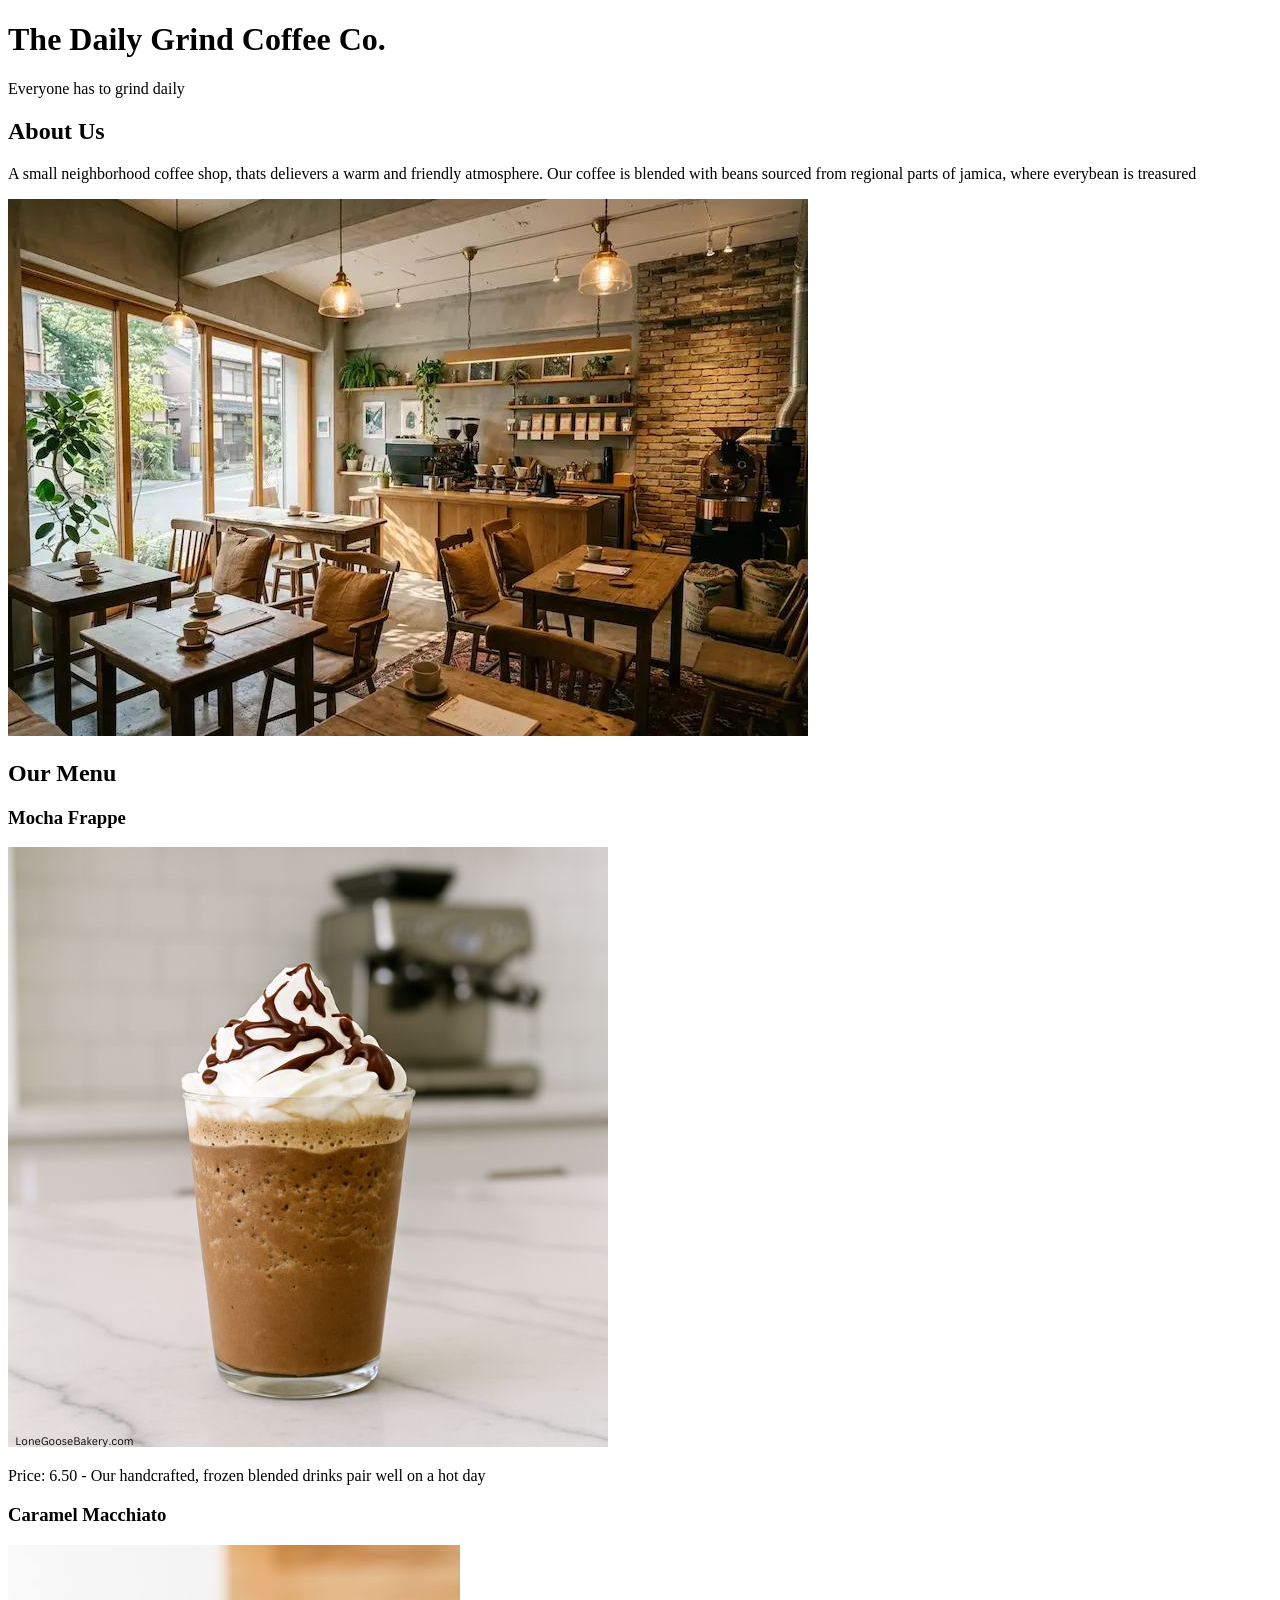
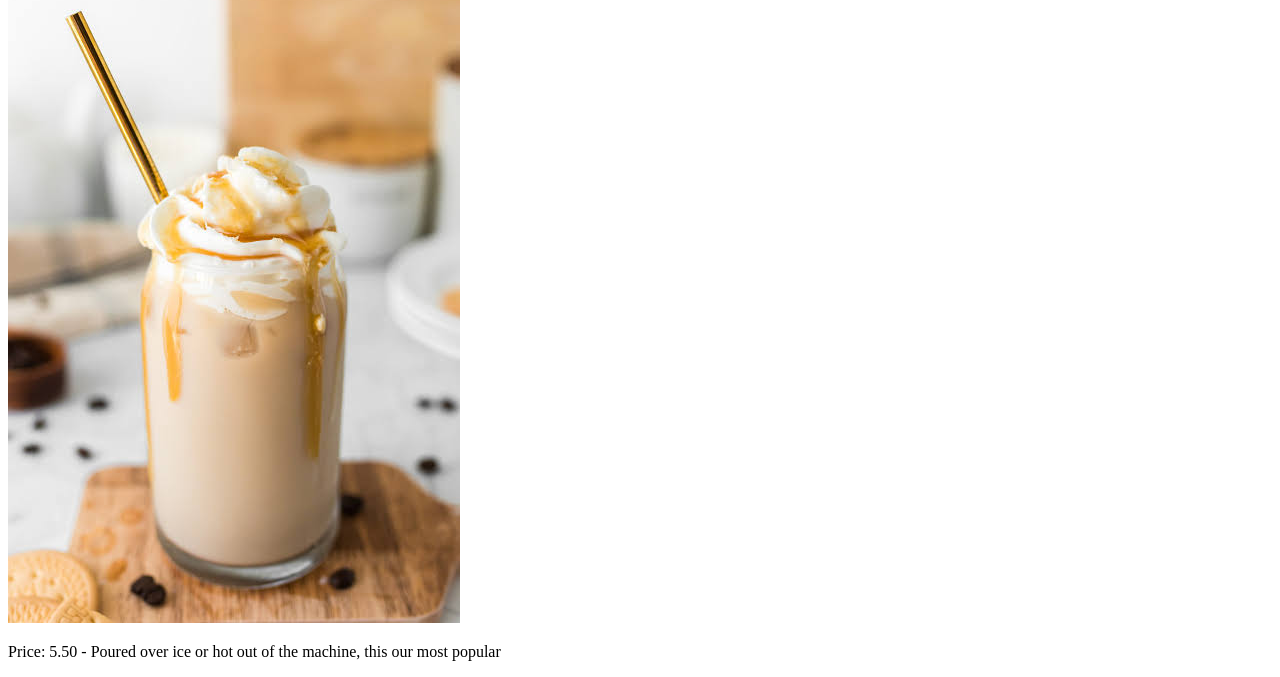
==== daily-grind/index.html @ fbb85e5f "New project file" ====
<!DOCTYPE html>
<html lang="en">
<head>
    <meta charset="UTF-8">
    <meta name="viewport" content="width=device-width, initial-scale=1.0">
    <title>Daily Grind</title>
    <link rel="stylesheet" href="style.css">
</head>
<body>
    <header>
        <h1>The Daily Grind Coffee Co.</h1>
        <p>Everyone has to grind daily</p>
    </header>
    <main>
        <section>
            <div>       
            <h2>About Us</h2>
            <p>A small neighborhood coffee shop, thats delievers a warm and friendly atmosphere. Our coffee is blended with beans sourced from regional parts of jamica, where everybean is treasured</p>
            </div>
            <img id="coffee-shop" src="./images/coffee-shop.jpg" alt="coffee-shop">
        </section>
        <section>
            <h2>Our Menu</h2>
            <div>
                <h3>Mocha Frappe</h3>
                <img src="./images/mocha.jpg" alt="mocha">
                <p>Price: 6.50 - Our handcrafted, frozen blended drinks pair well on a hot day</p>
            </div>
            <div>
                <h3>Caramel Macchiato</h3>
                <img src="./images/caramel.jpg" alt="caramel">
                <p>Price: 5.50 - Poured over ice or hot out of the machine, this our most popular</p>
            </div>
        </section>
    </main>
</body>
</html>
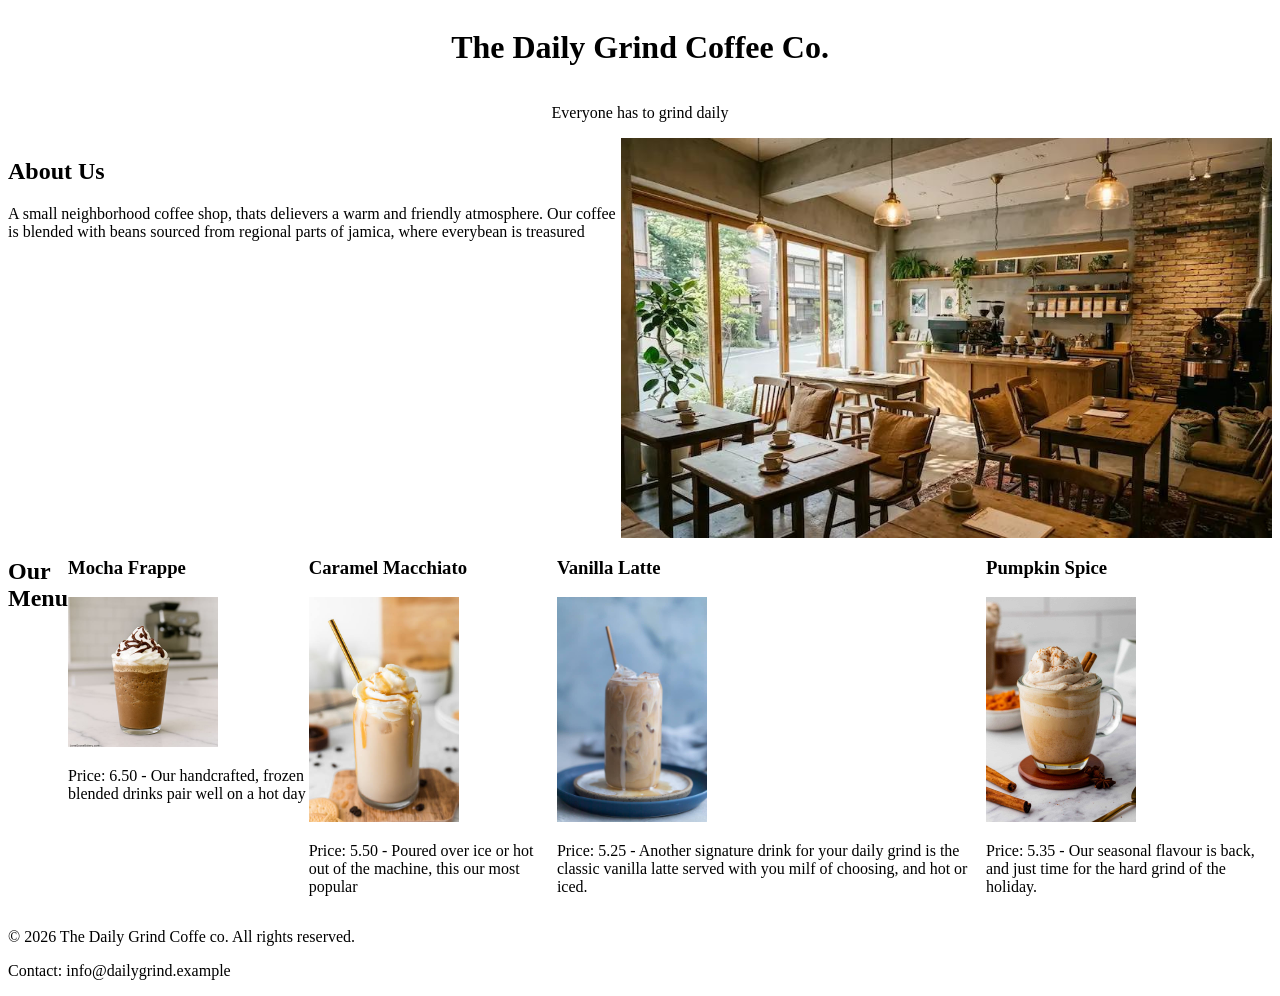
==== commit 2895aefb: "Html completed" ====
--- a/daily-grind/index.html
+++ b/daily-grind/index.html
@@ -17,21 +17,35 @@
             <h2>About Us</h2>
             <p>A small neighborhood coffee shop, thats delievers a warm and friendly atmosphere. Our coffee is blended with beans sourced from regional parts of jamica, where everybean is treasured</p>
             </div>
-            <img id="coffee-shop" src="./images/coffee-shop.jpg" alt="coffee-shop">
+            <img id="shop-img" src="./images/coffee-shop.jpg" alt="coffee-shop">
         </section>
         <section>
             <h2>Our Menu</h2>
             <div>
                 <h3>Mocha Frappe</h3>
-                <img src="./images/mocha.jpg" alt="mocha">
+                <img class="men-img" src="./images/mocha.jpg" alt="mocha">
                 <p>Price: 6.50 - Our handcrafted, frozen blended drinks pair well on a hot day</p>
             </div>
             <div>
                 <h3>Caramel Macchiato</h3>
-                <img src="./images/caramel.jpg" alt="caramel">
+                <img class="men-img" src="./images/caramel.jpg" alt="caramel">
                 <p>Price: 5.50 - Poured over ice or hot out of the machine, this our most popular</p>
+            </div>
+            <div>
+                <h3>Vanilla Latte</h3>
+                <img class="men-img" src="./images/vanilla.jpg" alt="Vanilla Latte">
+                <p>Price: 5.25 - Another signature drink for your daily grind is the classic vanilla latte served with you milf of choosing, and hot or iced.</p>
+            </div>
+            <div>
+                <h3>Pumpkin Spice</h3>
+                <img class="men-img" src="./images/pumpkin.jpg" alt="Pumpkin drink">
+                <p>Price: 5.35 - Our seasonal flavour is back, and just time for the hard grind of the holiday.</p>
             </div>
         </section>
     </main>
+    <footer>
+        <p>&copy; 2026 The Daily Grind Coffe co. All rights reserved.</p>
+        <p>Contact: info@dailygrind.example</p>
+    </footer>
 </body>
 </html>
--- a/daily-grind/style.css
+++ b/daily-grind/style.css
@@ -0,0 +1,21 @@
+.men-img {
+    width: 100%;
+    max-width: 150px;
+    height: auto;
+}
+
+#shop-img{
+    width: 100%;
+    max-width: 700px;
+    height: 400px;
+}
+header {
+    display: flex;
+    flex-direction: column;
+    align-items: center;
+}
+
+section {
+    display: flex;
+    
+}
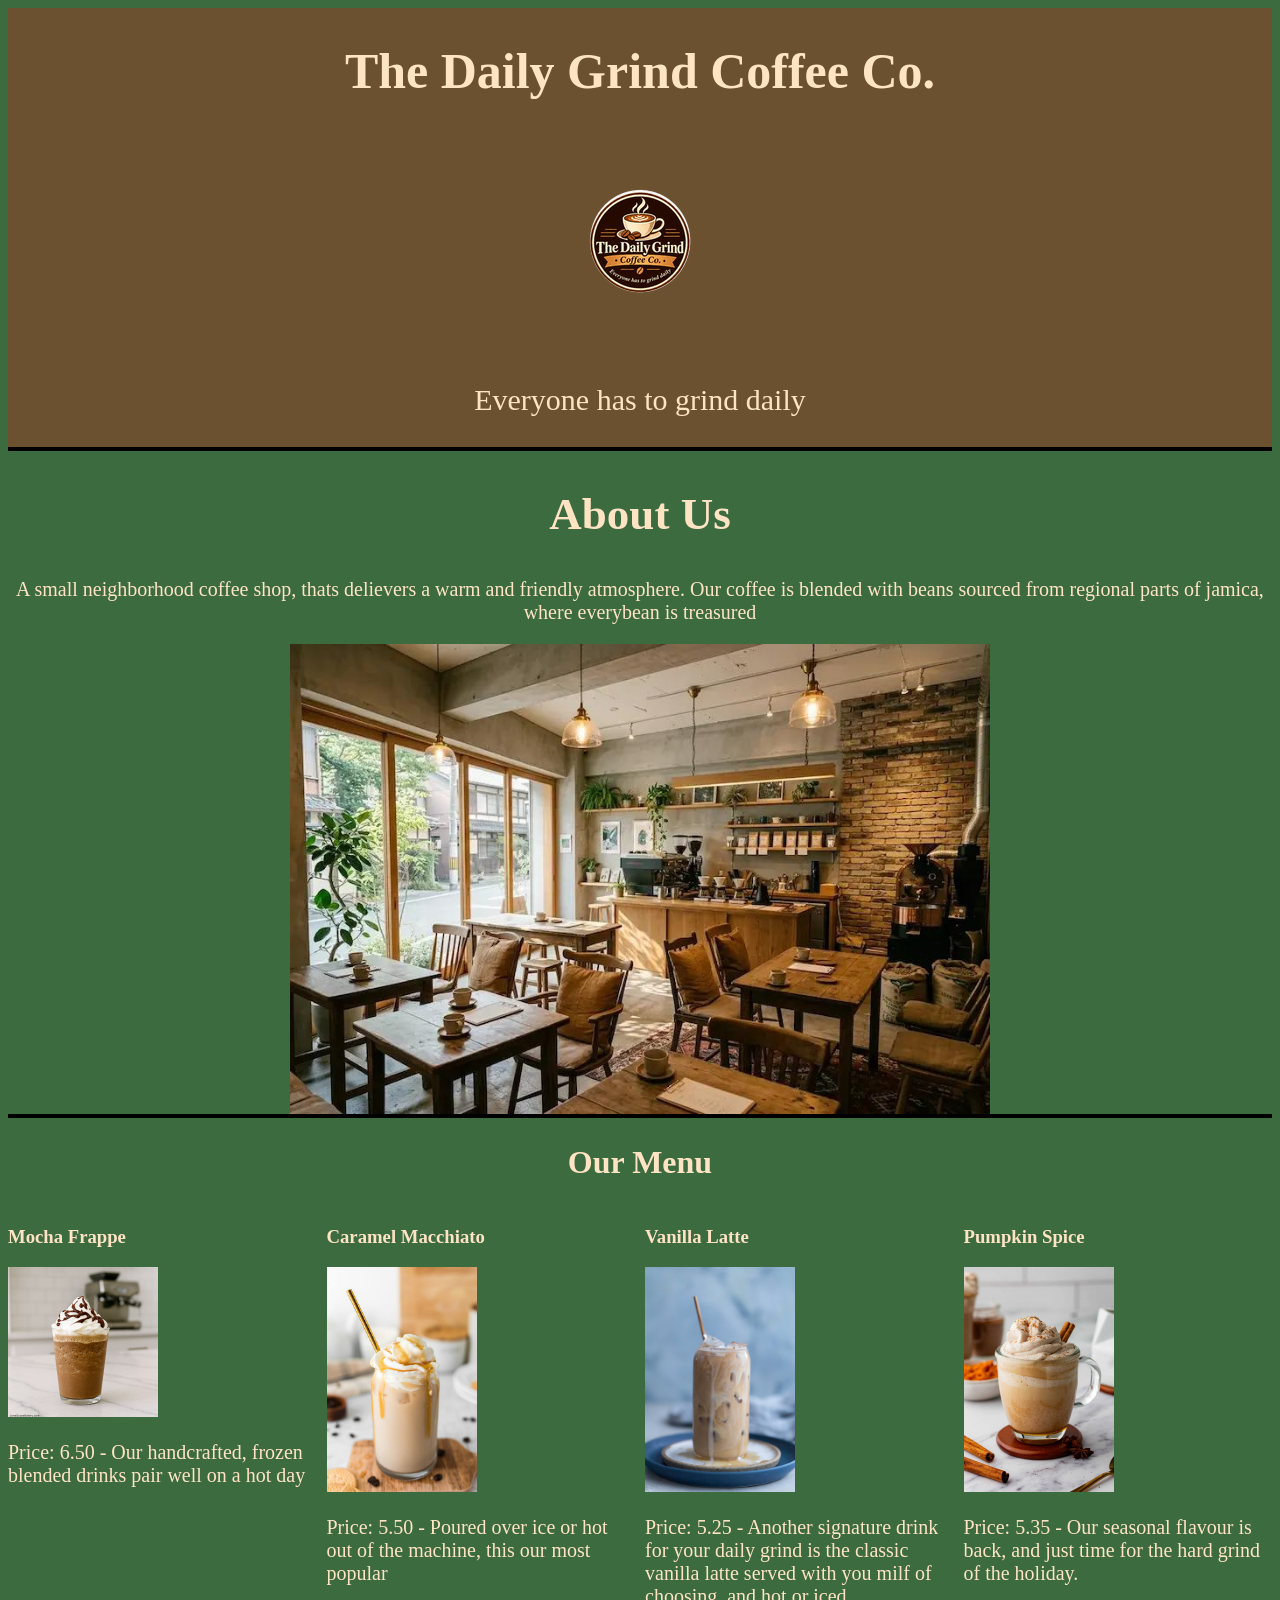
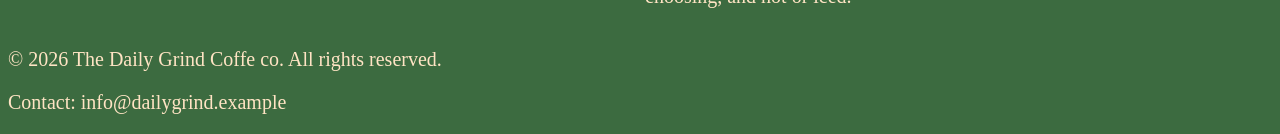
==== commit 459b00af: "Complete Daily Grind Coffee Co responsive homepage" ====
--- a/daily-grind/index.html
+++ b/daily-grind/index.html
@@ -9,18 +9,20 @@
 <body>
     <header>
         <h1>The Daily Grind Coffee Co.</h1>
-        <p>Everyone has to grind daily</p>
+        <img class="logo" src="./images/grind.png" alt="Logo">
+        <p id="motto">Everyone has to grind daily</p>
     </header>
     <main>
-        <section>
+        <section id="about-us">
             <div>       
             <h2>About Us</h2>
-            <p>A small neighborhood coffee shop, thats delievers a warm and friendly atmosphere. Our coffee is blended with beans sourced from regional parts of jamica, where everybean is treasured</p>
+            <p id="description">A small neighborhood coffee shop, thats delievers a warm and friendly atmosphere. Our coffee is blended with beans sourced from regional parts of jamica, where everybean is treasured</p>
             </div>
             <img id="shop-img" src="./images/coffee-shop.jpg" alt="coffee-shop">
         </section>
         <section>
-            <h2>Our Menu</h2>
+            <h2 id="menu-title">Our Menu</h2>
+        <div class="menu">
             <div>
                 <h3>Mocha Frappe</h3>
                 <img class="men-img" src="./images/mocha.jpg" alt="mocha">
@@ -41,6 +43,7 @@
                 <img class="men-img" src="./images/pumpkin.jpg" alt="Pumpkin drink">
                 <p>Price: 5.35 - Our seasonal flavour is back, and just time for the hard grind of the holiday.</p>
             </div>
+        </div>    
         </section>
     </main>
     <footer>
--- a/daily-grind/style.css
+++ b/daily-grind/style.css
@@ -1,3 +1,28 @@
+main {
+    background-color: #3c6b40;
+}
+
+body{
+    background-color: #3c6b40;
+}
+
+h1 {
+    color: bisque;
+    font-family: fantasy;
+    font-size: 50px;
+}
+
+p {
+    font-size: 20px;
+    color: bisque;
+}
+
+#motto {
+    font-size: 30px;
+    font-family: fantasy;
+    color: bisque;
+}
+
 .men-img {
     width: 100%;
     max-width: 150px;
@@ -7,15 +32,50 @@
 #shop-img{
     width: 100%;
     max-width: 700px;
-    height: 400px;
+    height: auto;
 }
 header {
     display: flex;
     flex-direction: column;
     align-items: center;
+    background-color: rgb(107, 81, 47);
 }
 
-section {
+#about-us {
     display: flex;
-    
+    flex-direction: column;
+    align-items: center;
+    border-top: solid 4px rgb(0, 0, 0);
+    border-bottom: solid 4px black;
+    text-align: center;
+    font-size: 30px;
+    color: bisque;
+}
+
+.logo {
+    width: 300px;
+    padding: 5px;
+    margin: 5px;
+}
+
+.menu {
+    display: grid;
+    grid-template-columns: 1fr 1fr 1fr 1fr;
+    gap: 10px;
+    justify-content: center;
+}
+
+#menu-title {
+    text-align: center;
+    font-size: 32px;
+    color: bisque;
+}
+h3 {
+    color: bisque;
+}
+
+@media (max-width: 600px){
+    .menu {
+        grid-template-columns: 1fr;
+    }
 }
